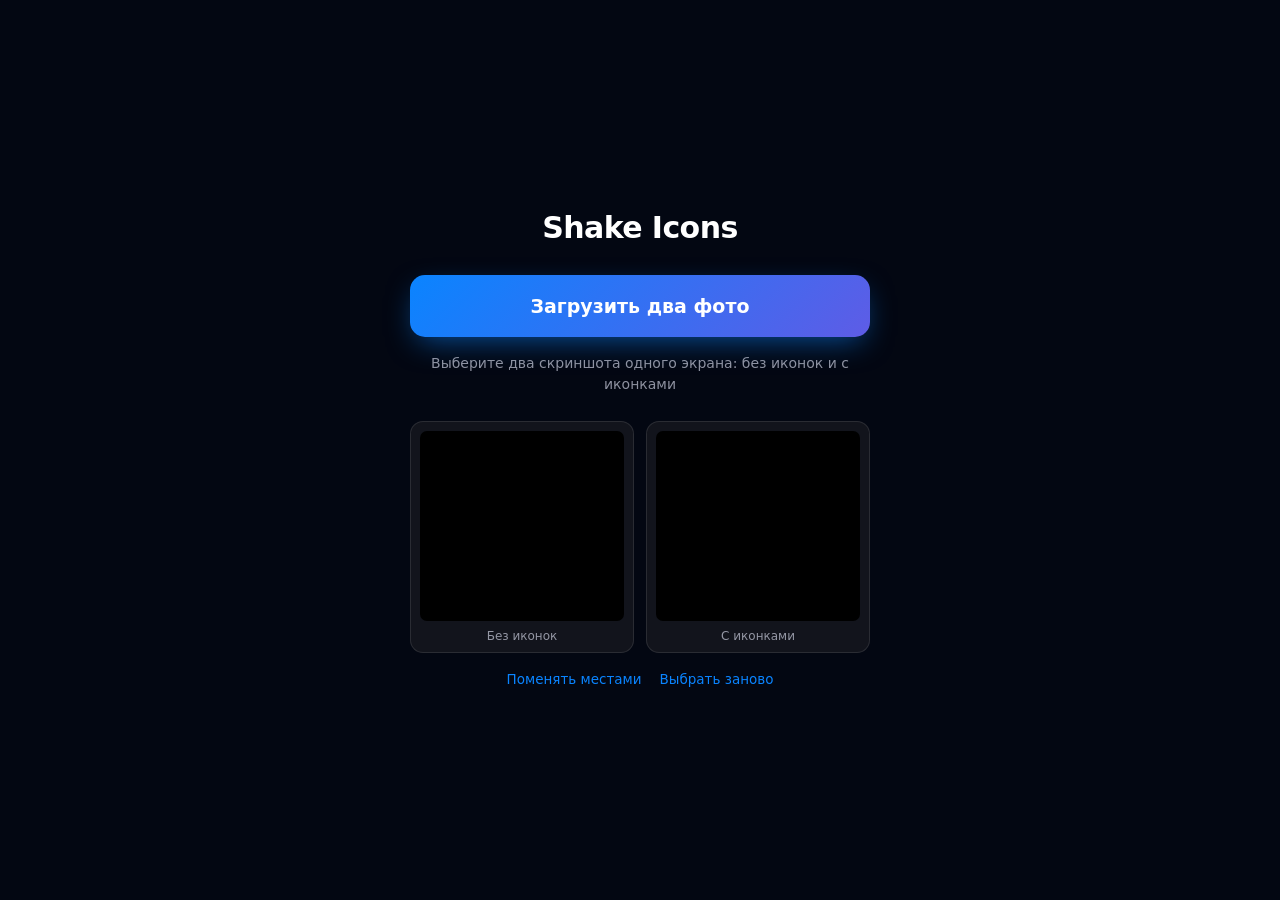
==== index.html @ 3f842f32 "Публикация сайта" ====
<!DOCTYPE html>
<html lang="ru">
<head>
<meta charset="utf-8">
<meta name="viewport" content="width=device-width, initial-scale=1">
<title>Shake Icons</title>
<link rel="stylesheet" href="styles.css">
</head>
<body class="page-upload">

<main class="upload">
  <h1 class="upload__title">Shake Icons</h1>

  <button class="bigbtn" id="pick">
    Загрузить два фото
  </button>

  <input type="file" id="files" accept="image/*" multiple hidden>

  <p class="upload__hint" id="hint">
    Выберите два скриншота одного экрана:&nbsp;без иконок и с иконками
  </p>

  <div class="pair" id="pair" hidden>
    <figure class="slot" data-role="clean">
      <canvas class="slot__img"></canvas>
      <figcaption>Без иконок</figcaption>
    </figure>
    <figure class="slot" data-role="icons">
      <canvas class="slot__img"></canvas>
      <figcaption>С иконками</figcaption>
    </figure>
  </div>

  <div class="status" id="status" hidden></div>

  <div class="actions" id="actions" hidden>
    <button class="linkbtn" id="swap">Поменять местами</button>
    <button class="linkbtn" id="replace">Выбрать заново</button>
  </div>

  <button class="gobtn" id="go" hidden>Тестировать</button>

  <div class="error" id="error" hidden></div>
</main>

<script src="lib.js"></script>
<script src="app.js"></script>
</body>
</html>
---- styles.css ----
:root {
  --bg: #030712;
  --panel: #12141c;
  --line: rgba(255, 255, 255, .1);
  --ink: #fff;
  --ink-dim: rgba(235, 238, 255, .6);
  --ink-faint: rgba(235, 238, 255, .35);
  --blue: #0a84ff;
  --red: #ff453a;
  --font: -apple-system, BlinkMacSystemFont, "Segoe UI", system-ui, Roboto, sans-serif;
}

* { box-sizing: border-box; margin: 0; padding: 0; }

body {
  font-family: var(--font);
  color: var(--ink);
  background: var(--bg);
  -webkit-font-smoothing: antialiased;
}

.page-upload {
  min-height: 100vh;
  display: grid;
  place-items: center;
  padding: 32px 20px;
}

/* ── Экран загрузки ─────────────────────────────────────── */

.upload {
  width: 100%;
  max-width: 460px;
  display: flex;
  flex-direction: column;
  align-items: center;
  text-align: center;
}

.upload__title {
  font-size: 30px;
  font-weight: 700;
  letter-spacing: -.02em;
  margin-bottom: 30px;
}

.bigbtn {
  width: 100%;
  padding: 20px;
  border: 0;
  border-radius: 15px;
  cursor: pointer;
  font-family: var(--font);
  font-size: 19px;
  font-weight: 600;
  color: #fff;
  background: linear-gradient(135deg, #0a84ff, #5e5ce6);
  box-shadow: 0 10px 30px -8px rgba(10, 132, 255, .6);
  transition: transform .14s ease, opacity .14s ease;
  -webkit-tap-highlight-color: transparent;
}
.bigbtn:active { transform: scale(.985); }
.bigbtn[disabled] { opacity: .5; pointer-events: none; }

.upload__hint {
  margin-top: 16px;
  font-size: 14px;
  line-height: 1.5;
  color: var(--ink-dim);
}

/* Превью двух скриншотов */
.pair {
  margin-top: 26px;
  width: 100%;
  display: grid;
  grid-template-columns: 1fr 1fr;
  gap: 12px;
}

.slot {
  background: var(--panel);
  border: 1px solid var(--line);
  border-radius: 13px;
  padding: 9px;
  overflow: hidden;
}

.slot__img {
  display: block;
  width: 100%;
  height: 190px;
  object-fit: contain;
  border-radius: 7px;
  background: #000;
}

.slot figcaption {
  margin-top: 8px;
  font-size: 12px;
  color: var(--ink-dim);
}

.status {
  margin-top: 18px;
  font-size: 13.5px;
  color: var(--ink-dim);
}
.status b { color: var(--ink); font-weight: 600; }

.actions {
  margin-top: 14px;
  display: flex;
  gap: 18px;
}

.linkbtn {
  background: none;
  border: 0;
  padding: 4px 0;
  font-family: var(--font);
  font-size: 13.5px;
  color: var(--blue);
  cursor: pointer;
}
.linkbtn:hover { text-decoration: underline; }

.gobtn {
  margin-top: 22px;
  width: 100%;
  padding: 15px;
  border: 0;
  border-radius: 13px;
  cursor: pointer;
  font-family: var(--font);
  font-size: 16px;
  font-weight: 600;
  color: #04121f;
  background: #fff;
  transition: transform .14s ease;
  -webkit-tap-highlight-color: transparent;
}
.gobtn:active { transform: scale(.985); }

.error {
  margin-top: 18px;
  padding: 11px 13px;
  border-radius: 10px;
  background: rgba(255, 69, 58, .14);
  border: 1px solid rgba(255, 69, 58, .4);
  color: #ffb4ae;
  font-size: 13px;
  line-height: 1.5;
  text-align: left;
}

/* ── Экран композиции ───────────────────────────────────── */

/* Фон задаём и на html: iOS рисует нетто-бар и статус-бар поверх
   страницы, и без него там остаётся белая полоса. */
html { height: 100%; background: #000; }
body.page-compose { height: 100%; overflow: hidden; background: #000; }

/* Снимок занимает всю страницу целиком: ни панелей, ни полей, ни рамки.
   Размеры задаём только через inset — любая ширина или высота рядом с ним
   перестаёт работать, и на iOS блок не дотягивается до краёв, оставляя
   сверху чёрную полосу. */
.page-compose {
  position: fixed;
  top: 0;
  right: 0;
  bottom: 0;
  left: 0;
  background: #000;
}

/* Внутренние блоки тоже фиксированные: absolute внутри fixed на iOS
   считает высоту от родителя, а не от экрана, и снимок уезжает вверх. */
.stage,
.stage__inner {
  position: fixed;
  top: 0;
  right: 0;
  bottom: 0;
  left: 0;
}

.stage {
  padding: 0;
  background: #000;
}

.screen {
  display: block;
  /* 100dvh вместо 100vh: адресная строка то появляется, то прячется, и
     обычный 100vh оставляет после себя пустую полосу. Второе height и
     min-height — запас на старые Safari без поддержки dvh. */
  width: 100vw;
  height: 100vh;
  height: 100dvh;
  min-height: 100%;
  /* Пропорции снимка сохраняются, а поля по краям срезаются: с contain
     по бокам остаются чёрные полосы, и до «всего экрана» не доходит. */
  object-fit: cover;
  touch-action: none;
}

/* Кнопка разрешения гироскопа: iOS требует жест, поэтому она висит
   поверх снимка по центру и исчезает сразу после разрешения. */
.perm {
  position: fixed;
  left: 50%;
  top: 50%;
  transform: translate(-50%, -50%);
  z-index: 40;
  padding: 14px 22px;
  border: 0;
  border-radius: 14px;
  background: rgba(255, 255, 255, .94);
  color: #04121f;
  font-family: var(--font);
  font-size: 16px;
  font-weight: 600;
  cursor: pointer;
  -webkit-tap-highlight-color: transparent;
}
.perm[hidden] { display: none; }
.loader, .fatal {
  position: fixed;
  inset: 0;
  display: grid;
  place-items: center;
  gap: 12px;
  padding: 24px;
  text-align: center;
  background: var(--bg);
  z-index: 50;
  font-size: 14px;
  color: var(--ink-dim);
}
.loader[hidden], .fatal[hidden] { display: none; }
.fatal { color: #ffb4ae; font-family: ui-monospace, Menlo, Consolas, monospace; font-size: 12.5px; }
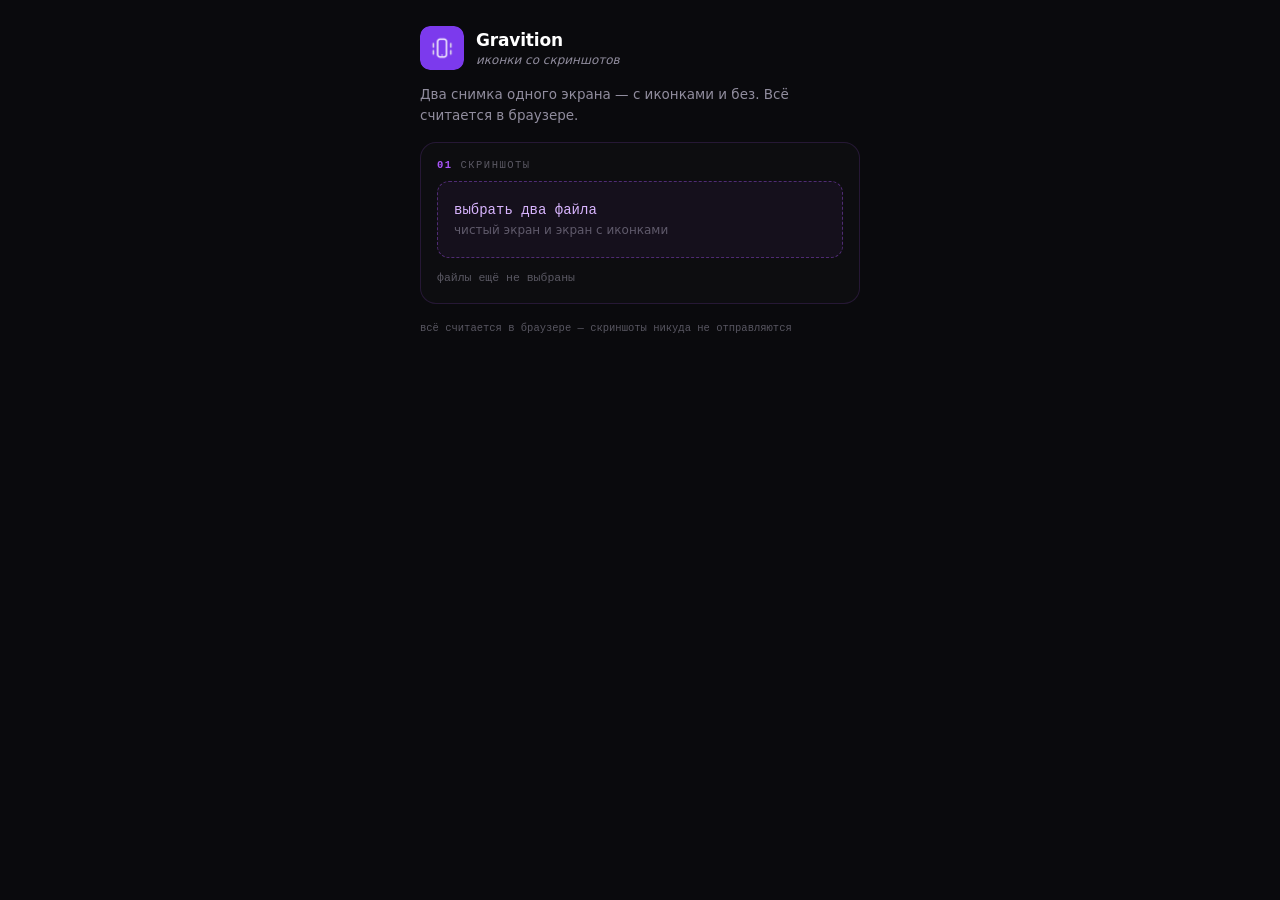
==== commit 0d435bce: "Публикация сайта" ====
--- a/index.html
+++ b/index.html
@@ -2,49 +2,66 @@
 <html lang="ru">
 <head>
 <meta charset="utf-8">
-<meta name="viewport" content="width=device-width, initial-scale=1">
-<title>Shake Icons</title>
+<meta name="viewport" content="width=device-width, initial-scale=1, viewport-fit=cover">
+<meta name="theme-color" content="#0a0a0d">
+<meta name="apple-mobile-web-app-capable" content="yes">
+<meta name="mobile-web-app-capable" content="yes">
+<title>Gravition</title>
+<link rel="icon" href="icon-180.png">
+<link rel="apple-touch-icon" href="icon-180.png">
 <link rel="stylesheet" href="styles.css">
 </head>
 <body class="page-upload">
 
 <main class="upload">
-  <h1 class="upload__title">Shake Icons</h1>
+  <header class="brand">
+    <img class="brand__icon" src="icon-180.png" alt="">
+    <span class="brand__tx">
+      <b class="brand__name">Gravition</b>
+      <i class="brand__sub">иконки со скриншотов</i>
+    </span>
+  </header>
 
-  <button class="bigbtn" id="pick">
-    Загрузить два фото
-  </button>
+  <p class="lede">Два снимка одного экрана — с иконками и без. Всё считается в браузере.</p>
 
-  <input type="file" id="files" accept="image/*" multiple hidden>
+  <section class="panel">
+    <p class="step" id="step1"><b>01</b>скриншоты</p>
+    <button class="drop" id="pick" type="button">
+      <span class="drop__mono">выбрать два файла</span>
+      <span class="drop__sub">чистый экран и экран с иконками</span>
+    </button>
+    <input type="file" id="files" accept="image/*" multiple hidden>
+    <p class="upload__hint" id="hint">файлы ещё не выбраны</p>
 
-  <p class="upload__hint" id="hint">
-    Выберите два скриншота одного экрана:&nbsp;без иконок и с иконками
-  </p>
+    <p class="step" id="step2"><b>02</b>пара</p>
 
-  <div class="pair" id="pair" hidden>
-    <figure class="slot" data-role="clean">
-      <canvas class="slot__img"></canvas>
-      <figcaption>Без иконок</figcaption>
-    </figure>
-    <figure class="slot" data-role="icons">
-      <canvas class="slot__img"></canvas>
-      <figcaption>С иконками</figcaption>
-    </figure>
-  </div>
+    <div class="pair" id="pair" hidden>
+      <figure class="slot" data-role="clean">
+        <canvas class="slot__img"></canvas>
+        <figcaption>01 · без иконок</figcaption>
+      </figure>
+      <figure class="slot" data-role="icons">
+        <canvas class="slot__img"></canvas>
+        <figcaption>02 · с иконками</figcaption>
+      </figure>
+    </div>
 
-  <div class="status" id="status" hidden></div>
+    <div class="status" id="status" hidden></div>
 
-  <div class="actions" id="actions" hidden>
-    <button class="linkbtn" id="swap">Поменять местами</button>
-    <button class="linkbtn" id="replace">Выбрать заново</button>
-  </div>
+    <div class="actions" id="actions" hidden>
+      <button class="linkbtn" id="swap">поменять местами</button>
+      <button class="linkbtn" id="replace">выбрать заново</button>
+    </div>
 
-  <button class="gobtn" id="go" hidden>Тестировать</button>
+    <button class="gobtn" id="go" hidden>тестировать</button>
 
-  <div class="error" id="error" hidden></div>
+    <div class="error" id="error" hidden></div>
+  </section>
+
+  <p class="upload__foot">всё считается в браузере — скриншоты никуда не отправляются</p>
 </main>
 
 <script src="lib.js"></script>
 <script src="app.js"></script>
 </body>
-</html>+</html>
--- a/styles.css
+++ b/styles.css
@@ -1,16 +1,20 @@
 :root {
-  --bg: #030712;
-  --panel: #12141c;
-  --line: rgba(255, 255, 255, .1);
+  --bg: #0b0416;
+  --panel: #17102a;
+  --line: rgba(168, 85, 247, .16);
   --ink: #fff;
-  --ink-dim: rgba(235, 238, 255, .6);
-  --ink-faint: rgba(235, 238, 255, .35);
-  --blue: #0a84ff;
+  --ink-dim: rgba(235, 228, 255, .6);
+  --ink-faint: rgba(235, 228, 255, .35);
+  --accent: #a855f7;
+  --accent-deep: #6d28d9;
   --red: #ff453a;
   --font: -apple-system, BlinkMacSystemFont, "Segoe UI", system-ui, Roboto, sans-serif;
+  --mono: ui-monospace, "SF Mono", SFMono-Regular, Menlo, Consolas, "Liberation Mono", monospace;
 }
 
 * { box-sizing: border-box; margin: 0; padding: 0; }
+
+[hidden] { display: none !important; }
 
 body {
   font-family: var(--font);
@@ -21,137 +25,196 @@
 
 .page-upload {
   min-height: 100vh;
-  display: grid;
-  place-items: center;
-  padding: 32px 20px;
+  min-height: 100dvh;
+  display: flex;
+  justify-content: center;
+  padding: calc(env(safe-area-inset-top, 0px) + 26px) 16px calc(env(safe-area-inset-bottom, 0px) + 26px);
+  background: #0a0a0d;
 }
 
 /* ── Экран загрузки ─────────────────────────────────────── */
 
 .upload {
   width: 100%;
-  max-width: 460px;
+  max-width: 440px;
   display: flex;
   flex-direction: column;
+}
+
+.brand {
+  display: flex;
   align-items: center;
-  text-align: center;
-}
-
-.upload__title {
-  font-size: 30px;
-  font-weight: 700;
-  letter-spacing: -.02em;
-  margin-bottom: 30px;
-}
-
-.bigbtn {
+  gap: 12px;
+  margin-bottom: 14px;
+}
+
+.brand__icon {
+  width: 44px;
+  height: 44px;
+  flex: 0 0 auto;
+  border-radius: 10px;
+}
+
+.brand__tx { display: flex; flex-direction: column; }
+.brand__name { font-size: 17px; font-weight: 600; letter-spacing: -.01em; }
+.brand__sub { margin-top: 3px; font-size: 12px; color: var(--ink-dim); }
+
+.lede {
+  margin-bottom: 16px;
+  font-size: 13.5px;
+  line-height: 1.55;
+  color: var(--ink-dim);
+}
+
+.panel {
+  border: 1px solid var(--line);
+  border-radius: 16px;
+  padding: 16px;
+  background: rgba(255, 255, 255, .015);
+}
+
+/* Нумерованные подписи шагов */
+.step {
+  margin-bottom: 10px;
+  font-family: var(--mono);
+  font-size: 10.5px;
+  letter-spacing: .14em;
+  text-transform: uppercase;
+  color: var(--ink-faint);
+}
+.step b { margin-right: 8px; font-weight: 600; color: var(--accent); }
+#step2 { margin-top: 18px; }
+
+.drop {
   width: 100%;
-  padding: 20px;
-  border: 0;
-  border-radius: 15px;
+  display: flex;
+  flex-direction: column;
+  align-items: flex-start;
+  gap: 5px;
+  padding: 20px 16px;
+  border: 1px dashed rgba(168, 85, 247, .4);
+  border-radius: 12px;
   cursor: pointer;
   font-family: var(--font);
-  font-size: 19px;
-  font-weight: 600;
-  color: #fff;
-  background: linear-gradient(135deg, #0a84ff, #5e5ce6);
-  box-shadow: 0 10px 30px -8px rgba(10, 132, 255, .6);
-  transition: transform .14s ease, opacity .14s ease;
+  color: var(--ink);
+  background: rgba(168, 85, 247, .05);
+  transition: background .14s ease, border-color .14s ease;
   -webkit-tap-highlight-color: transparent;
 }
-.bigbtn:active { transform: scale(.985); }
-.bigbtn[disabled] { opacity: .5; pointer-events: none; }
+.drop:active { border-color: var(--accent); background: rgba(168, 85, 247, .12); }
+.drop__mono { font-family: var(--mono); font-size: 14px; color: #d8b4fe; }
+.drop__sub { font-size: 12px; color: var(--ink-faint); }
+
+/* Шаги меняются местами: до выбора — приглашение, после — превью */
+.upload:has(#pair:not([hidden])) #step1,
+.upload:has(#pair:not([hidden])) .drop { display: none; }
+.upload:not(:has(#pair:not([hidden]))) #step2 { display: none; }
 
 .upload__hint {
-  margin-top: 16px;
-  font-size: 14px;
-  line-height: 1.5;
-  color: var(--ink-dim);
-}
-
-/* Превью двух скриншотов */
+  margin-top: 11px;
+  font-family: var(--mono);
+  font-size: 11.5px;
+  line-height: 1.6;
+  color: var(--ink-faint);
+}
+
 .pair {
-  margin-top: 26px;
   width: 100%;
   display: grid;
   grid-template-columns: 1fr 1fr;
-  gap: 12px;
+  gap: 10px;
 }
 
 .slot {
-  background: var(--panel);
+  background: rgba(255, 255, 255, .02);
   border: 1px solid var(--line);
-  border-radius: 13px;
-  padding: 9px;
+  border-radius: 12px;
+  padding: 8px;
   overflow: hidden;
 }
 
 .slot__img {
   display: block;
-  width: 100%;
-  height: 190px;
-  object-fit: contain;
+  max-width: 100%;
+  max-height: 190px;
+  width: auto;
+  height: auto;
+  margin: 0 auto;
   border-radius: 7px;
   background: #000;
 }
 
 .slot figcaption {
   margin-top: 8px;
-  font-size: 12px;
+  font-family: var(--mono);
+  font-size: 10.5px;
+  letter-spacing: .06em;
+  color: var(--ink-faint);
+}
+
+.status {
+  margin-top: 14px;
+  font-family: var(--mono);
+  font-size: 11.5px;
+  line-height: 1.6;
   color: var(--ink-dim);
 }
-
-.status {
-  margin-top: 18px;
-  font-size: 13.5px;
-  color: var(--ink-dim);
-}
-.status b { color: var(--ink); font-weight: 600; }
+.status b { color: #d8b4fe; font-weight: 600; }
 
 .actions {
   margin-top: 14px;
   display: flex;
-  gap: 18px;
+  gap: 22px;
 }
 
 .linkbtn {
   background: none;
   border: 0;
   padding: 4px 0;
-  font-family: var(--font);
-  font-size: 13.5px;
-  color: var(--blue);
+  font-family: var(--mono);
+  font-size: 11.5px;
+  color: #c084fc;
   cursor: pointer;
 }
 .linkbtn:hover { text-decoration: underline; }
 
 .gobtn {
-  margin-top: 22px;
+  margin-top: 18px;
   width: 100%;
   padding: 15px;
   border: 0;
-  border-radius: 13px;
+  border-radius: 12px;
   cursor: pointer;
-  font-family: var(--font);
-  font-size: 16px;
+  font-family: var(--mono);
+  font-size: 12.5px;
   font-weight: 600;
-  color: #04121f;
-  background: #fff;
-  transition: transform .14s ease;
+  letter-spacing: .14em;
+  text-transform: uppercase;
+  color: #fff;
+  background: #7c3aed;
+  transition: background .14s ease, opacity .14s ease;
   -webkit-tap-highlight-color: transparent;
 }
-.gobtn:active { transform: scale(.985); }
+.gobtn:active { background: #6d28d9; }
+.gobtn[disabled] { opacity: .5; pointer-events: none; }
 
 .error {
-  margin-top: 18px;
+  margin-top: 14px;
   padding: 11px 13px;
   border-radius: 10px;
-  background: rgba(255, 69, 58, .14);
-  border: 1px solid rgba(255, 69, 58, .4);
+  background: rgba(255, 69, 58, .12);
+  border: 1px solid rgba(255, 69, 58, .35);
   color: #ffb4ae;
-  font-size: 13px;
-  line-height: 1.5;
-  text-align: left;
+  font-size: 12.5px;
+  line-height: 1.55;
+}
+
+.upload__foot {
+  margin-top: 16px;
+  font-family: var(--mono);
+  font-size: 10.5px;
+  line-height: 1.6;
+  color: var(--ink-faint);
 }
 
 /* ── Экран композиции ───────────────────────────────────── */
